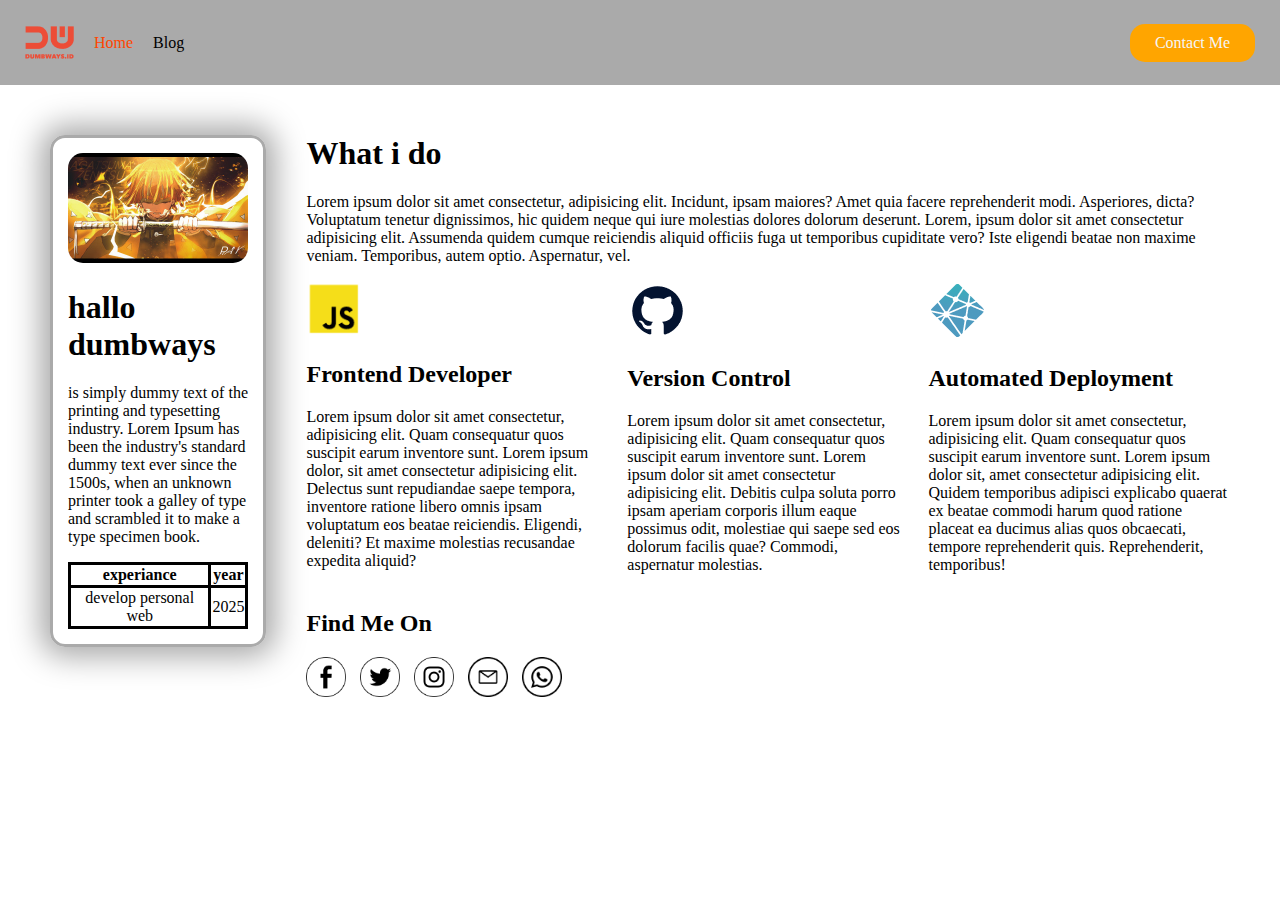
==== index.html @ 6c985366 "first commit" ====
<!DOCTYPE html>
<html>
    <head>
        <title>personal-web2</title>
        <link rel="stylesheet" href="asset/css/style.css">
    </head>
    <meta name="viewport" content="width=device-width, initial-scale=1.0" />
    <body>
        <!-- navbar -->
        <nav>
        <div class="main-menu">
         <ul class="navbar-links">
            <img src="asset/img/logo.png" alt="">
            <li>
                <a href="index.html" class="menu-active" >Home</a>
            </li>
            <li>
                <a href="blog.html">Blog</a>
            </li>
         </ul>
            <a class="nav-contact-button" href="contact.html">Contact Me</a>

        </div>
        <div class="mobile-menu">
            <img src="asset/img/logo.png" alt="">
            <button id="hamburger-button" class="hamburger-button">☰</button>
        </div>
        </nav>

        <div id="mobile-menu-list" class="mobile-menu-list mobile-menu-hide">
            <a href="index.html" >Home</a>
            <a href="blog.html">Blog</a>
            <a href="contact.html">Contact me</a>
        </div>

        <main class="main-content">
        <!-- profile card -->
        <section class="card-section">
        <div class="profile-card" >

            <img style="
            width: 100%; 
            border-radius: 15px;"
            src="asset/img/gambar.jpg" alt="gambar">

            <h1>hallo dumbways</h1>

            <p> is simply dummy text of the printing and typesetting industry. Lorem Ipsum has been the industry's standard dummy text ever since the 1500s, when an unknown printer took a galley of type and scrambled it to make a type specimen book.
            </p>

            <table class="profile-table">
                <tr>
                    <th style="border-style:solid;">experiance</th>
                    <th style="border-style: solid;">year</th>
                </tr>
                <tr>
                    <td style="border-style: solid; text-align: center;">develop personal web </td>
                    <td style="border-style: solid;text-align: center;">2025</td>
                </tr>
            </table>
        </div>
    </section>

        <!-- introduction -->
        <section id="introduction">
            
            <div id="what-i-do">
                <h1>What i do</h1>
                <p>Lorem ipsum dolor sit amet consectetur, adipisicing elit. Incidunt, ipsam maiores? Amet quia facere reprehenderit modi. Asperiores, dicta? Voluptatum tenetur dignissimos, hic quidem neque qui iure molestias dolores dolorum deserunt. Lorem, ipsum dolor sit amet consectetur adipisicing elit. Assumenda quidem cumque reiciendis aliquid officiis fuga ut temporibus cupiditate vero? Iste eligendi beatae non maxime veniam. Temporibus, autem optio. Aspernatur, vel.</p>
            </div>

            <!-- technologies -->
            <div id="technologies">
            <div id="frontend">
                <a href=""><img src="asset/img/js.png" alt="logo"></a>
                <h2>Frontend Developer</h2>
                <p>Lorem ipsum dolor sit amet consectetur, adipisicing elit. Quam consequatur quos suscipit earum inventore sunt. Lorem ipsum dolor, sit amet consectetur adipisicing elit. Delectus sunt repudiandae saepe tempora, inventore ratione libero omnis ipsam voluptatum eos beatae reiciendis. Eligendi, deleniti? Et maxime molestias recusandae expedita aliquid?</p>
            </div>
            <div id="version-control">
                <a href=""><img src="asset/img/git.png" alt="logo"></a>
                <h2>Version Control</h2>
                <p>Lorem ipsum dolor sit amet consectetur, adipisicing elit. Quam consequatur quos suscipit earum inventore sunt. Lorem ipsum dolor sit amet consectetur adipisicing elit. Debitis culpa soluta porro ipsam aperiam corporis illum eaque possimus odit, molestiae qui saepe sed eos dolorum facilis quae? Commodi, aspernatur molestias.</p>
            </div>
            <div id="deploy">
                <a href=""><img src="asset/img/deploy.png" alt="logo"></a>
                <h2>Automated Deployment</h2>
                <p>Lorem ipsum dolor sit amet consectetur, adipisicing elit. Quam consequatur quos suscipit earum inventore sunt. Lorem ipsum dolor sit, amet consectetur adipisicing elit. Quidem temporibus adipisci explicabo quaerat ex beatae commodi harum quod ratione placeat ea ducimus alias quos obcaecati, tempore reprehenderit quis. Reprehenderit, temporibus!</p>
            </div>
            </div>
   
            <!-- social -->
             <div id="socials">
                <h2>Find Me On</h2>
                <div>
                    <a href="">
                        <img src="asset/img/facebook.png" alt="">
                    </a>
                    <a href="">
                        <img src="asset/img/twitter.png" alt="">
                    </a>
                    <a href="">
                        <img src="asset/img/instagram.png" alt="">
                    </a>
                    <a href="">
                        <img src="asset/img/mail.png" alt="">
                    </a>
                    <a href="">
                        <img src="asset/img/whatsapp.png" alt="">
                    </a>
                </div>
             </div>
            </section>
        </main> 
        <script src="asset/js/learning/3.inheritance.js"></script>
        <script src="asset/js/navbar.js"></script>
    </body>
</html>
---- asset/css/style.css ----
body{
    margin: 0;
}

/* navbar */
nav{
    background-color: #aaa;
    padding: 10px 25px;
}

.menu-active {
    color:orangered!important;
}

.main-menu{
   
    display: flex;
    align-items: center;
    justify-content: space-between;
   
}

.mobile-menu{
    display: none;
    
}

.hamburger-button{
    font-size: 36px;
    border: none;
    background-color: transparent;
    cursor: pointer;
}

.mobile-menu-list a{
     display: none;
     
}

.navbar-links{
    display: flex;
    list-style: none;
    align-items: center;
    gap: 20px;
    padding: 0;
}

.navbar-links a{
    text-decoration: none;
    color: black;
}

.nav-contact-button{
    text-decoration: none;
    background-color: orange;
    border-radius: 15px;
    padding: 10px 25px;
    color:whitesmoke;

    

}

/* profile card */
 /* #card-section{
    flex:1;
    width: 100% auto;
   
}  */

.profile-card{
    border-style: solid;
    border-color: #aaa;
    border-radius: 15px;
    box-shadow: 0px 0px 30px 10px #aaa;
    /* max-width: 400px; */
    padding: 15px;
    /* flex: ; */
    /* margin: 100px auto;*/
     
}

.profile-table{
    border-style: solid;
    border-collapse: collapse;
    width: 100%;
}

.contact-form{
    width:500px;
    margin: 100px auto;
}

.form-field{
    display: flex;
    flex-direction: column;
    margin-bottom: 15px;
    gap: 10px; 
}

.form-field input,select,textarea{
    background-color: #aaa;
    font-size: 16px;
    padding: 10px;
    border-radius: 5px;
    border: 1px #aaa;
}

/* profile introduction */

/* #introduction{
    flex: 3;
} */

.main-content {
    display: flex;
    gap: 40px;
    padding: 50px;
}


#what-i-do h1 {
    margin-top: 0px;
}
#technologies{
    display: flex;
    gap: 20px;
}
#sicials h2{
    margin-top: 0;
}
#socials a{
    text-decoration: none;
    margin-right: 10px;
}
#socials a img {
    width: 40px;
}


/* contact form */
.contact-form button{
    text-decoration: none;
    background-color: orange;
    border-radius: 15px;
    padding: 10px 25px;
    color:whitesmoke;
    border: none;
    
}

/* blog form */

.create-blog-form{
    width:500px;
    margin: 100px auto;
}

.form-field{
    display: flex;
    flex-direction: column;
    margin-bottom: 15px;
    gap: 10px; 
}

.button-container{
    text-align: right;
    flex-direction: column;
    margin-bottom: 15px;
    gap: 10px; 
}

/* blog list styal */
.blog-list{
    width: 90%;
    margin: 30px auto;
}

.blog-item{
    height: 250px;
    padding: 15px;
    border: 1px solid #aaa;
    display: flex;
    gap: 15px;
}
.blog-item-img img{
    height: 100%;
}
.blog-item-text{
    flex: 1;
}
.blog-item-button{
    text-align: right;
}
blo
/* blog detail style */
.blog-detail{
    width: 60%;
    margin: 40px auto;
}

.blog-detail img{
    width: 100%;
}

@media screen and (max-width :768px){
    .main-menu{
        display: none;
    }
    .mobile-menu{
        display: flex;
        align-items: center;
        justify-content: space-between;
    }

    .mobile-menu-show{
        display: block;
    }
    .mobile-menu-hide{
        display: none;
    }

    .mobile-menu-list a{
        display: block;
        text-decoration: none;
        border: 1px solid #fff;
        background-color: #aaa;
        text-align: center;
        padding: 10px 0;
        color: black;
   }
    .main-content{
        flex-direction: column;
    }


    #card-sectiont{
        padding: 30px;
    }
    
    #technologies{
        flex-direction: column;
    }


    #technologies h2{
        margin: 5px 0;
    }
}
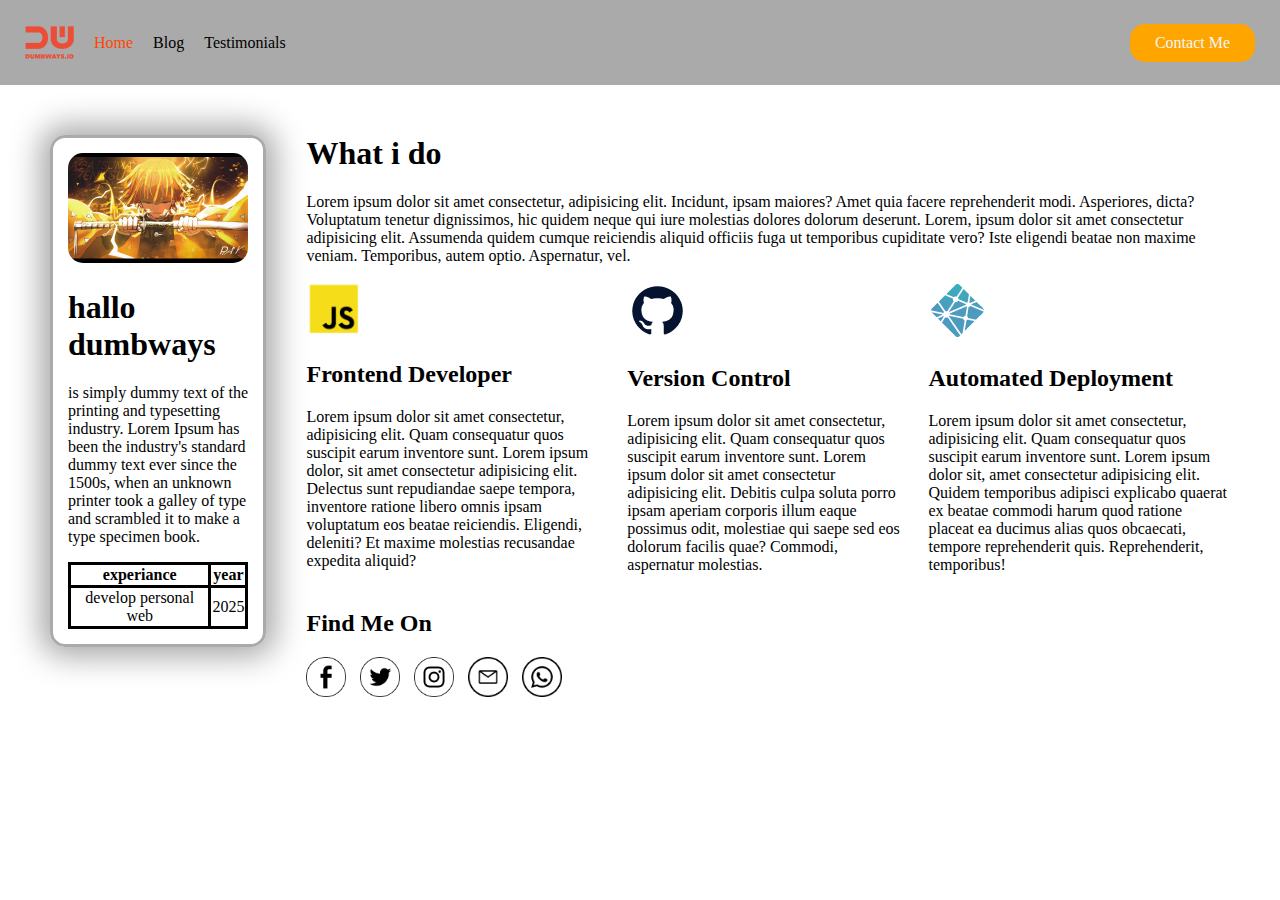
==== commit e3b5d3f2: "update 7 feb 1.use bootstrap" ====
--- a/index.html
+++ b/index.html
@@ -17,6 +17,9 @@
             <li>
                 <a href="blog.html">Blog</a>
             </li>
+            <li>
+                <a href="testimonials.html" >Testimonials</a>
+            </li>
          </ul>
             <a class="nav-contact-button" href="contact.html">Contact Me</a>
 
@@ -31,6 +34,7 @@
             <a href="index.html" >Home</a>
             <a href="blog.html">Blog</a>
             <a href="contact.html">Contact me</a>
+            <a href="testimonials.html" >testimonials</a>
         </div>
 
         <main class="main-content">
